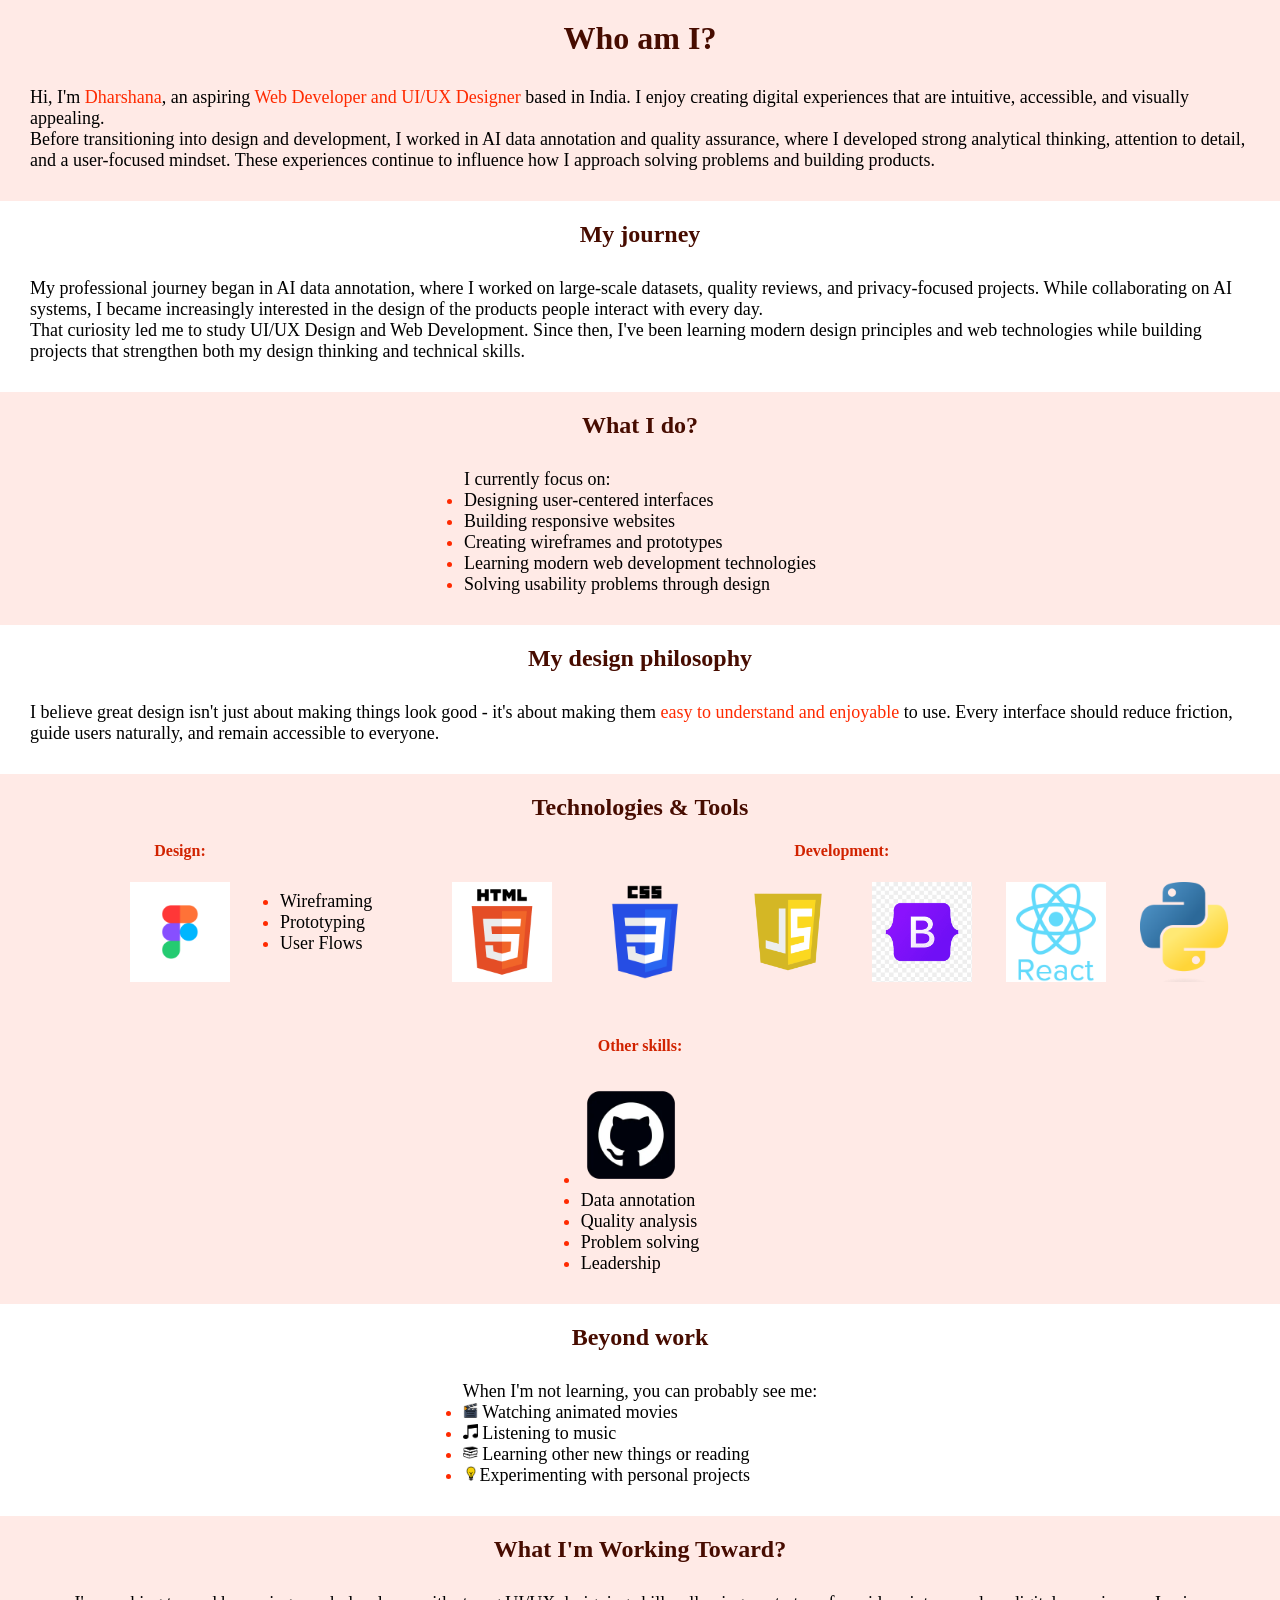
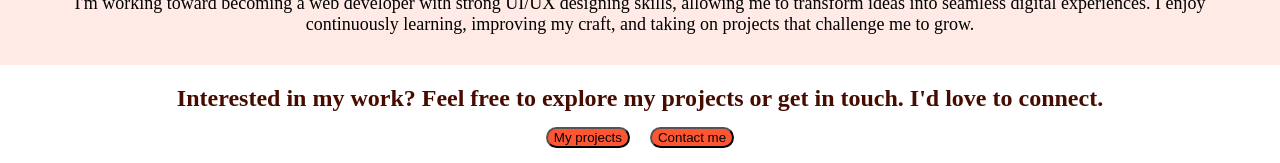
==== about_me.html @ a4a75ca3 "Add files via upload" ====
<!DOCTYPE html>
<html lang="en">
<head>
    <meta charset="UTF-8">
    <meta name="viewport" content="width=device-width, initial-scale=1.0">
    <title>About me</title>
    <link rel="stylesheet" href="./style.css"/>
</head>
<body>
    <div class="container-fluid introduction">
        <h1>Who am I?</h1>
        <p class="introduction-text">Hi, I'm <span class="name-job">Dharshana</span>, an aspiring <span class="name-job"> Web Developer and UI/UX Designer</span> based in India. I enjoy creating digital experiences that are intuitive, accessible, and visually appealing.<br>
            Before transitioning into design and development, I worked in AI data annotation and quality assurance, where I developed strong analytical thinking, attention to detail, and a user-focused mindset. These experiences continue to influence how I approach solving problems and building products.</p>
    </div>
    <div class="container-fluid my-journey">
        <h2>My journey</h2>
        <p class="journey-text">My professional journey began in AI data annotation, where I worked on large-scale datasets, quality reviews, and privacy-focused projects. While collaborating on AI systems, I became increasingly interested in the design of the products people interact with every day.<br>
            That curiosity led me to study UI/UX Design and Web Development. Since then, I've been learning modern design principles and web technologies while building projects that strengthen both my design thinking and technical skills.</p>
    </div>
    <div class="container-fluid doing">
        <h2>What I do?</h2>
        <ul>
            I currently focus on:
            <li>Designing user-centered interfaces</li>
            <li>Building responsive websites</li>
            <li>Creating wireframes and prototypes</li>
            <li>Learning modern web development technologies</li>
            <li>Solving usability problems through design</li>
        </ul>
    </div>
    <div class="container-fluid philosophy">
        <h2>My design philosophy</h2>
        <p class="journey-text">I believe great design isn't just about making things look good - it's about making them <span class="name-job">easy to understand and enjoyable</span> to use. Every interface should reduce friction, guide users naturally, and remain accessible to everyone.</p>
    </div>
    <div class="container-fluid doing">
        <h2>Technologies & Tools</h2>
        <div class="tools-tech">
            <div class="tools">
                <h4>Design:</h4>
                <img src="./logo images/figma logo.png" alt="figma logo" height="100px"/>
            </div>
            <div class="skills">
                <ul>
                    <li>Wireframing</li>
                    <li>Prototyping</li>
                    <li>User Flows</li>
                </ul>
            </div>
            <div class="tools">
                <h4>Development:</h4>
                <img src="./logo images/html new.png" alt="html logo" height="100px"/>
                <img src="./logo images/css logo.png" alt="css logo" height="100px"/>
                <img src="./logo images/javascript-logo-javascript-icon-transparent-free-png.webp" alt="javascript logo" height="100px"/>
                <img src="./logo images/bootstrap new.png" alt="bootstrap logo" height="100px" class="boots"/>
                <img src="./logo images/react.png" alt="react logo" height="100px" class="boots"/>
                <img src="./logo images/Python-logo.png" alt="python logo" height="100px" class="boots"/>
            </div>
        </div>
        <div>
            <h4 class="other">Other skills:</h4>
            <ul>
                <li><img src="./logo images/github new.webp" alt="github logo" height="100px"/></li>
                <li>Data annotation</li>
                <li>Quality analysis</li>
                <li>Problem solving</li>
                <li>Leadership</li>
            </ul>   
        </div>
    </div>
    <div class="container-fluid hobbies">
        <h2>Beyond work</h2>
        <ul>
            When I'm not learning, you can probably see me:
            <li><img src="./icons/movie icon.png" alt="clapboard icon" height="15px"/> Watching animated movies</li>
            <li><img src="./icons/music.png" alt="music note icon" height="15px"/> Listening to music</li>
            <li><img src="./icons/books.png" alt="books icon" height="15px"/> Learning other new things or reading</li>
            <li><img src="./icons/bulb.png" alt="bulb icon" height="15px"/>Experimenting with personal projects</li>
        </ul>
    </div>
    <div class="container-fluid doing">
        <h2>What I'm Working Toward?</h2>
        <p class="journey-text">I'm working toward becoming a web developer with strong UI/UX designing skills, allowing me to transform ideas into seamless digital experiences. I enjoy continuously learning, improving my craft, and taking on projects that challenge me to grow.</p>
    </div>
    <div class="container-fluid CTA"> 
        <h2>Interested in my work? Feel free to explore my projects or get in touch. I'd love to connect.</h2>
        <div class="next-pages">
            <button class="btn rounded-pill px-3" type="button">My projects</button>
            <button class="btn rounded-pill px-3" type="button">Contact me</button>
        </div>
    </div>
</body>
</html>
---- style.css ----
body {
    margin: 0;
    padding: 0;
}

.introduction{
    background-color: #FFEAE6;
}

h1{
    margin: 0;
    padding-top: 20px;
    text-align: center;
    color: #470C00;
}
.introduction-text{
    font-size: large;
    padding: 30px;
    margin: 0;
}
.name-job{
    color: #FF2A00;
}
h2{
    margin: 0;
    padding-top: 20px;
    text-align: center;
    color: #470C00;
}
.journey-text{
    font-size: large;
    padding: 30px;
    margin: 0;
}
.doing{
    background-color: #FFEAE6;
    text-align: center;
}
ul{
    font-size: large;
    padding: 30px;
    margin: 0;
    display: inline-block;
    text-align: left;
}
li::marker {
    color: #FF2A00;
}
h4{
    color: #D12300;
}
.tools-tech{
    display: flex;
    flex-direction: row;
    flex-wrap: wrap;
    gap: 20px;
    margin-left: 100px;
}
.tools {
    margin-left: 30px;
    margin-bottom: 30px;
}
.skills{
    margin-top: 40px;
}
.boots{
    margin-left: 30px;
}
.other{
    margin-bottom: 0;
}
.hobbies{
    text-align: center;
}
.btn{
    background-color: #FF5533;
    border-radius: 16px;
}
.next-pages{
    display: flex;
    justify-content: center;
    gap: 20px;
    margin-top: 15px;
    margin-bottom: 15px;
}
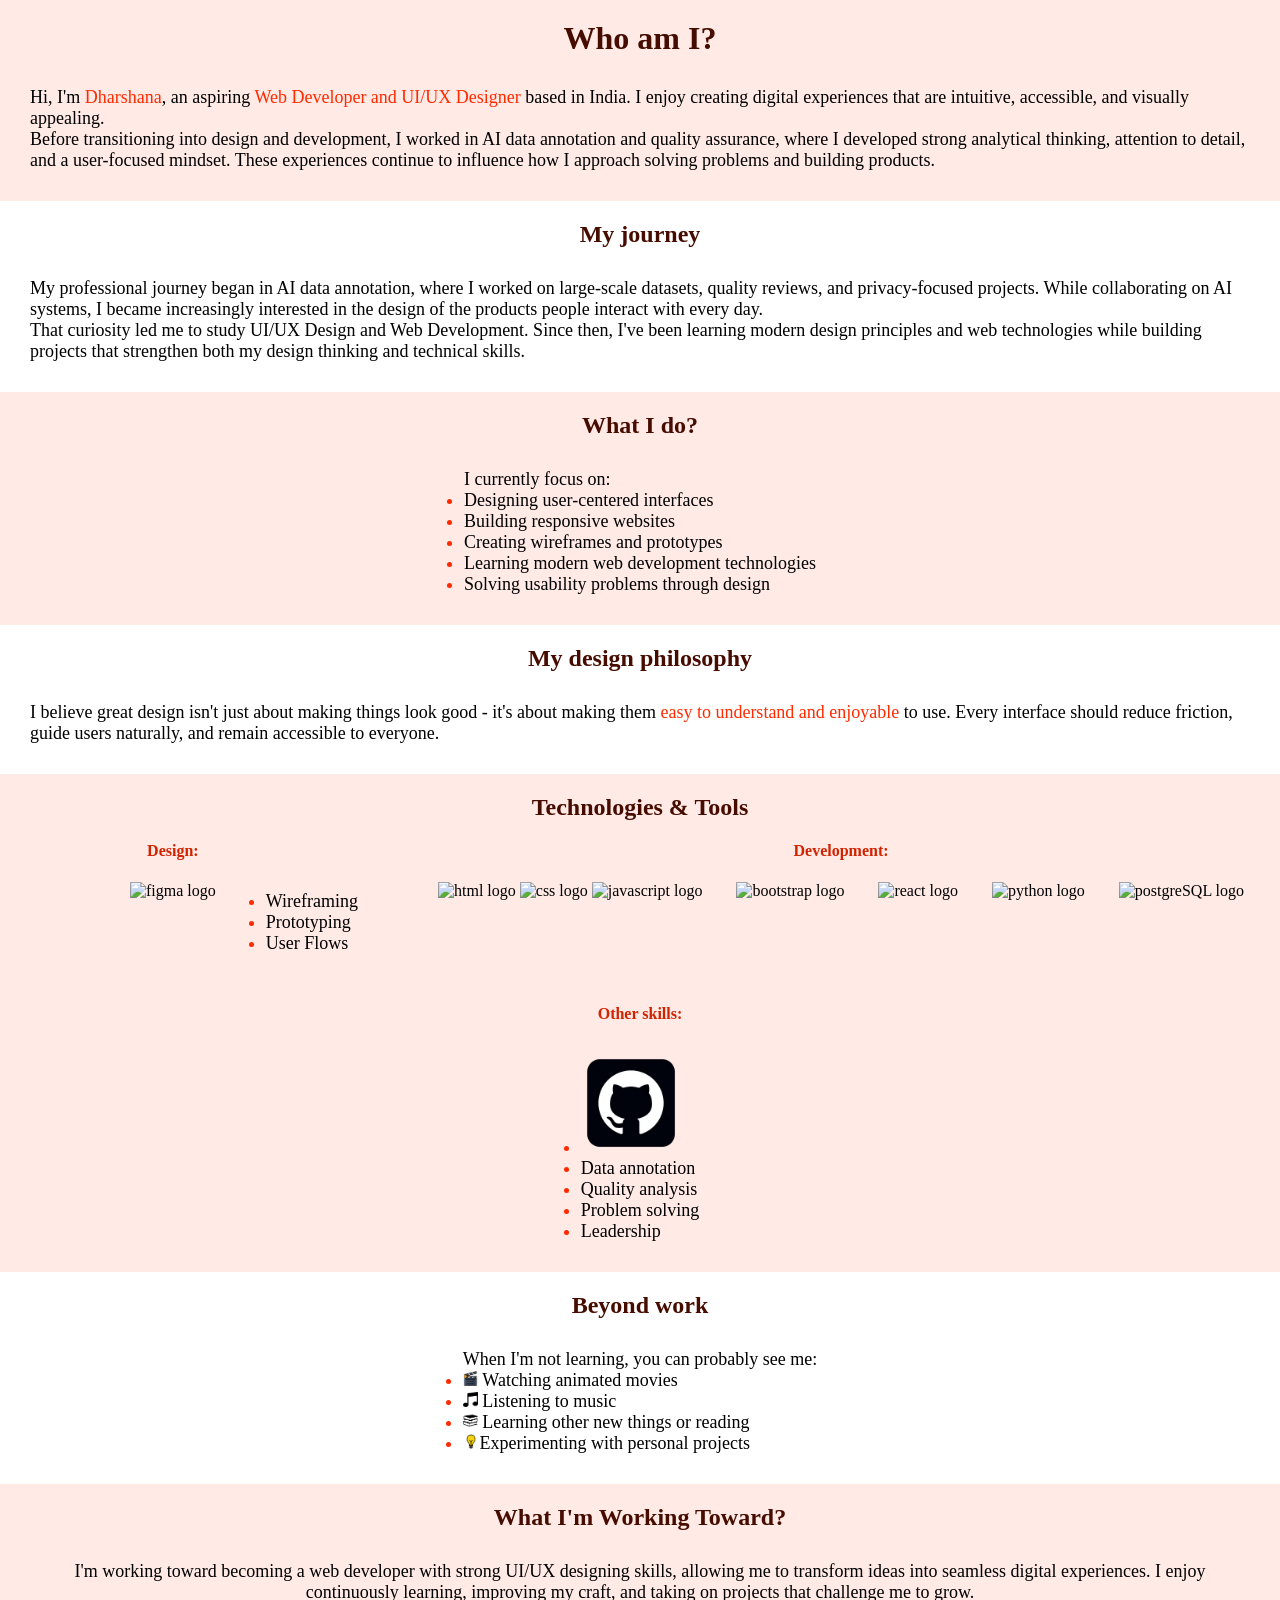
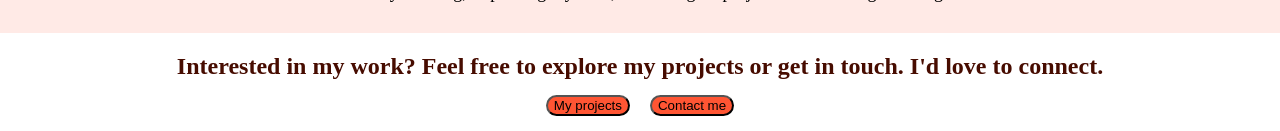
==== commit 62f5e428: "Fix HTML formatting and update image sources" ====
--- a/about_me.html
+++ b/about_me.html
@@ -37,7 +37,7 @@
         <div class="tools-tech">
             <div class="tools">
                 <h4>Design:</h4>
-                <img src="./logo images/figma logo.png" alt="figma logo" height="100px"/>
+                <img src="https://skillicons.dev/icons?i=figma" alt="figma logo" height="100px"/>
             </div>
             <div class="skills">
                 <ul>
@@ -48,12 +48,13 @@
             </div>
             <div class="tools">
                 <h4>Development:</h4>
-                <img src="./logo images/html new.png" alt="html logo" height="100px"/>
-                <img src="./logo images/css logo.png" alt="css logo" height="100px"/>
-                <img src="./logo images/javascript-logo-javascript-icon-transparent-free-png.webp" alt="javascript logo" height="100px"/>
-                <img src="./logo images/bootstrap new.png" alt="bootstrap logo" height="100px" class="boots"/>
-                <img src="./logo images/react.png" alt="react logo" height="100px" class="boots"/>
-                <img src="./logo images/Python-logo.png" alt="python logo" height="100px" class="boots"/>
+                <img src="https://skillicons.dev/icons?i=html" alt="html logo" height="100px"/>
+                <img src="https://skillicons.dev/icons?i=css" alt="css logo" height="100px"/>
+                <img src="https://skillicons.dev/icons?i=js" alt="javascript logo" height="100px"/>
+                <img src="https://skillicons.dev/icons?i=bootstrap" alt="bootstrap logo" height="100px" class="boots"/>
+                <img src="https://skillicons.dev/icons?i=react" alt="react logo" height="100px" class="boots"/>
+                <img src="https://skillicons.dev/icons?i=py" alt="python logo" height="100px" class="boots"/>
+                <img src="https://skillicons.dev/icons?i=postgres" alt="postgreSQL logo" height="100px" class="boots"/>
             </div>
         </div>
         <div>
@@ -89,4 +90,4 @@
         </div>
     </div>
 </body>
-</html>+</html>
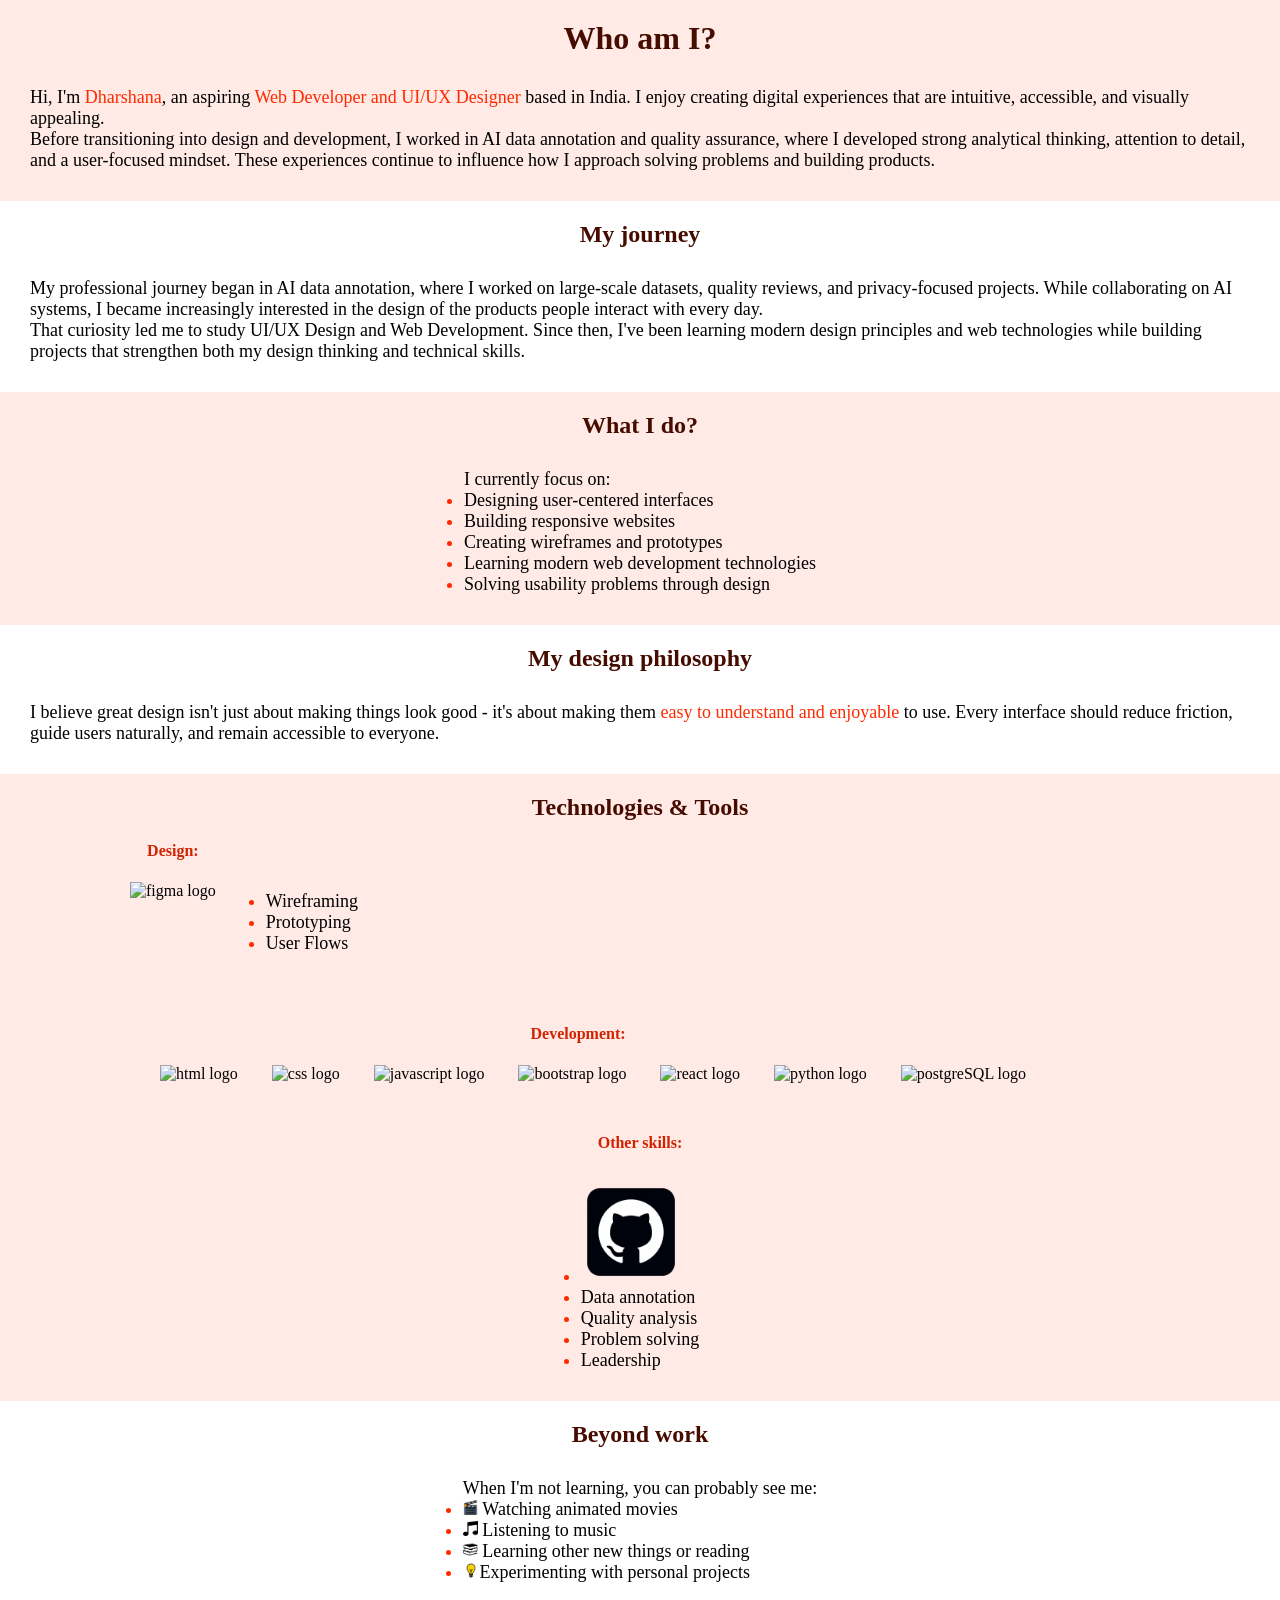
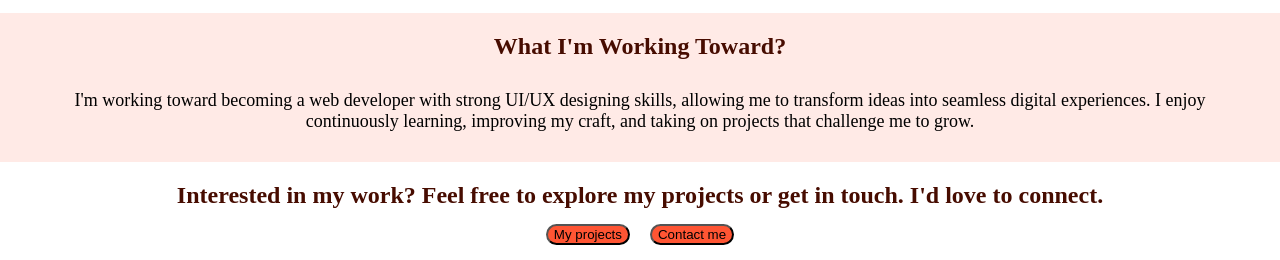
==== commit 795ee4e2: "Fix HTML encoding issues in about_me.html" ====
--- a/about_me.html
+++ b/about_me.html
@@ -48,9 +48,9 @@
             </div>
             <div class="tools">
                 <h4>Development:</h4>
-                <img src="https://skillicons.dev/icons?i=html" alt="html logo" height="100px"/>
-                <img src="https://skillicons.dev/icons?i=css" alt="css logo" height="100px"/>
-                <img src="https://skillicons.dev/icons?i=js" alt="javascript logo" height="100px"/>
+                <img src="https://skillicons.dev/icons?i=html" alt="html logo" height="100px" class="boots"/>
+                <img src="https://skillicons.dev/icons?i=css" alt="css logo" height="100px" class="boots"/>
+                <img src="https://skillicons.dev/icons?i=js" alt="javascript logo" height="100px" class="boots"/>
                 <img src="https://skillicons.dev/icons?i=bootstrap" alt="bootstrap logo" height="100px" class="boots"/>
                 <img src="https://skillicons.dev/icons?i=react" alt="react logo" height="100px" class="boots"/>
                 <img src="https://skillicons.dev/icons?i=py" alt="python logo" height="100px" class="boots"/>
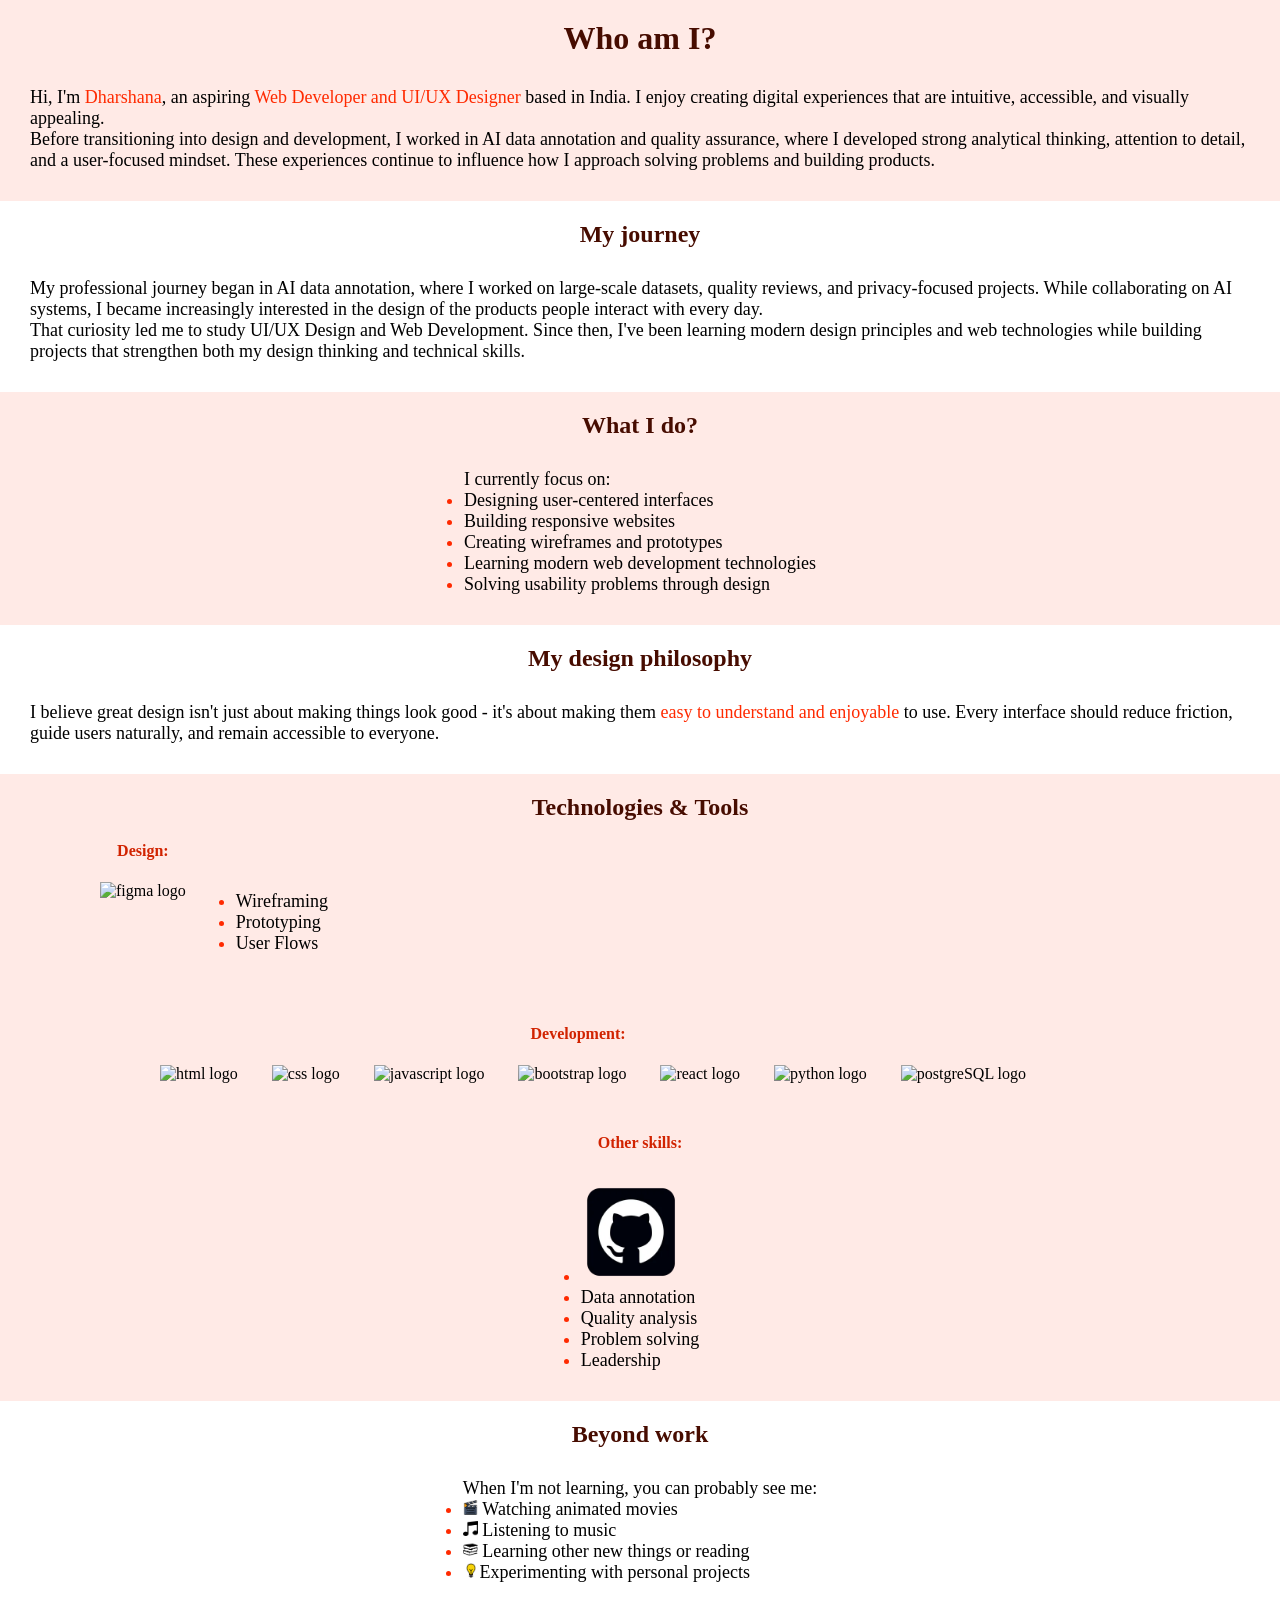
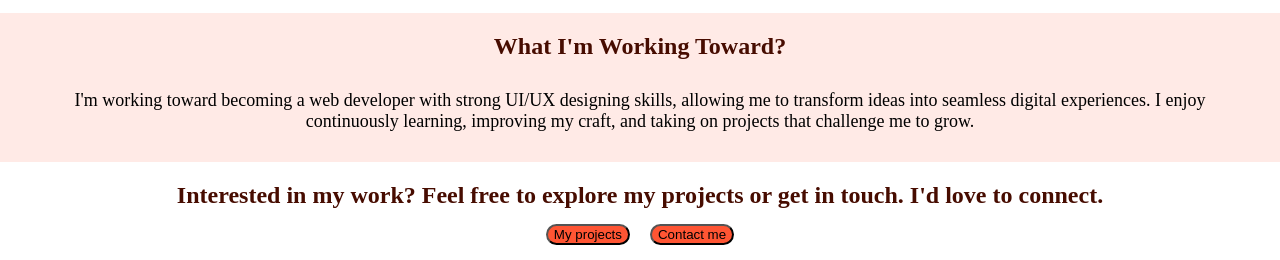
==== commit 997b495c: "Fix HTML entity encoding in about_me.html" ====
--- a/about_me.html
+++ b/about_me.html
@@ -35,7 +35,7 @@
     <div class="container-fluid doing">
         <h2>Technologies & Tools</h2>
         <div class="tools-tech">
-            <div class="tools">
+            <div class="tool">
                 <h4>Design:</h4>
                 <img src="https://skillicons.dev/icons?i=figma" alt="figma logo" height="100px"/>
             </div>
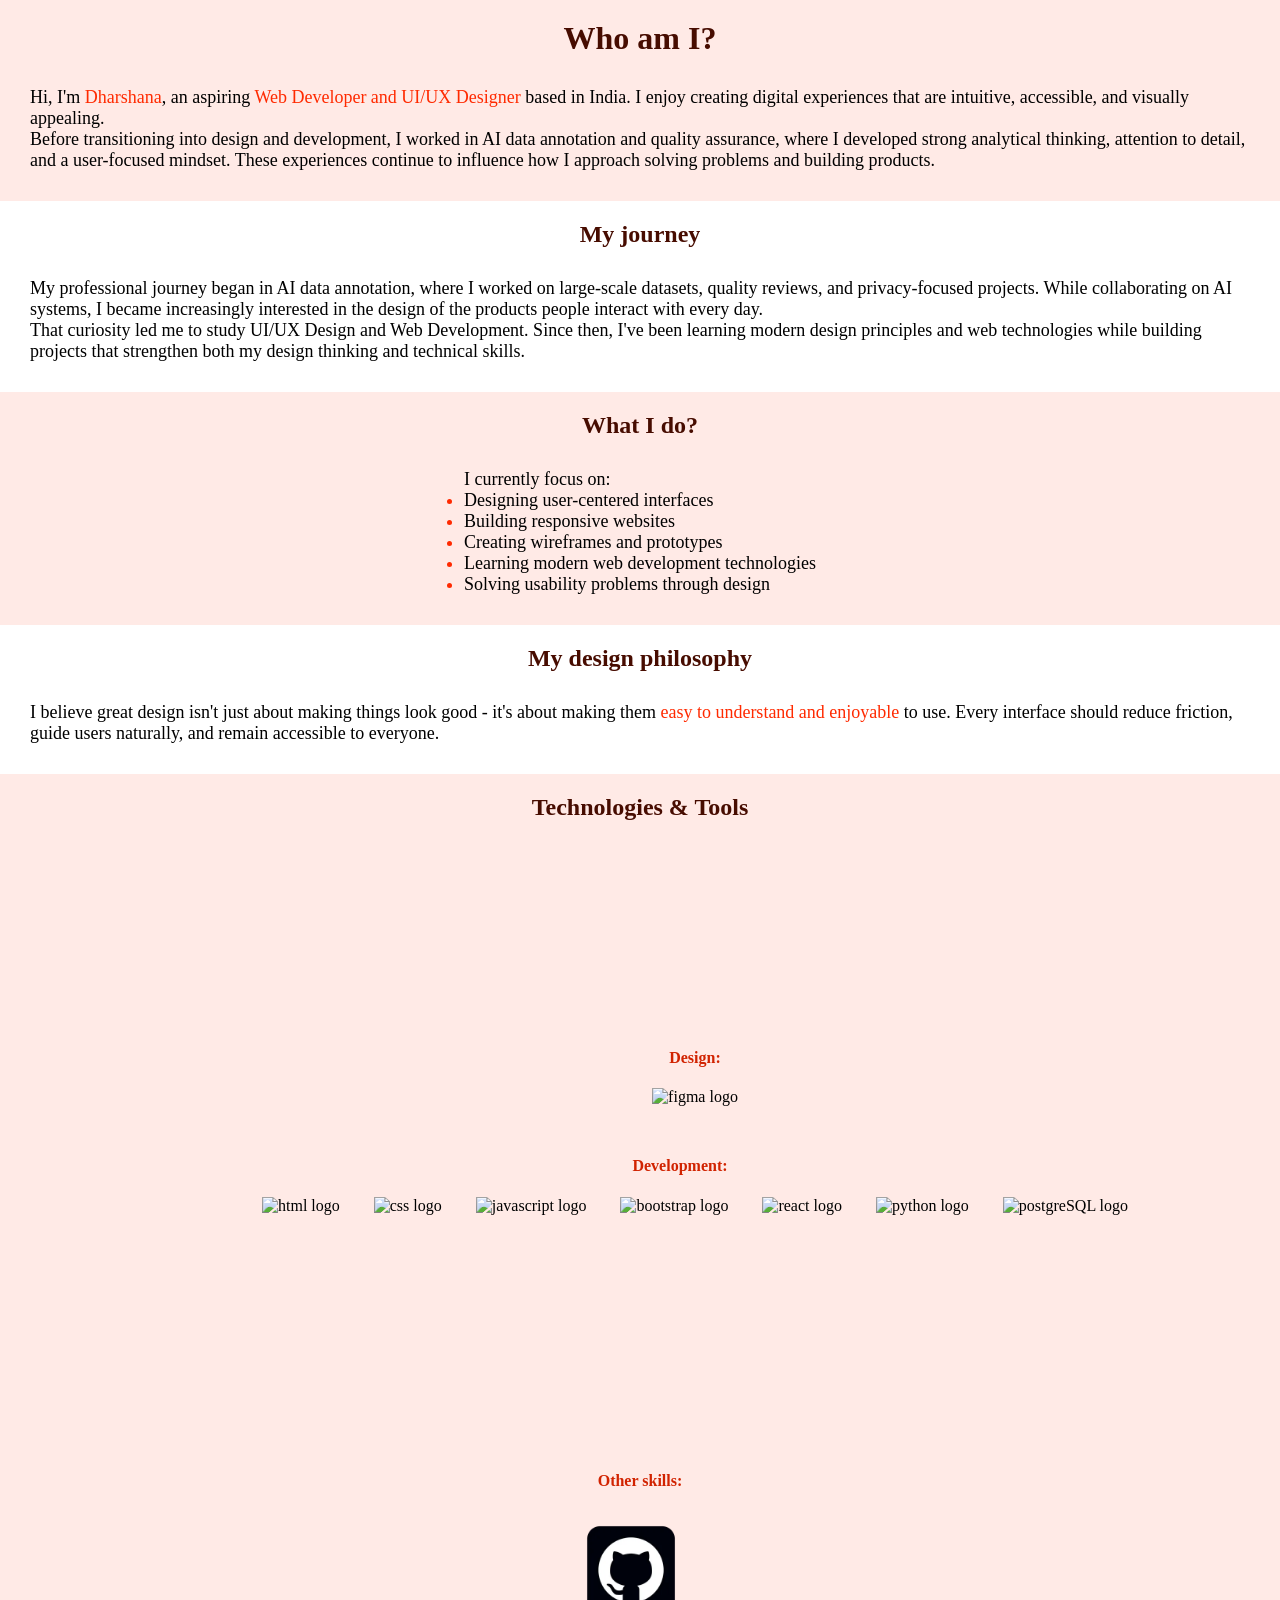
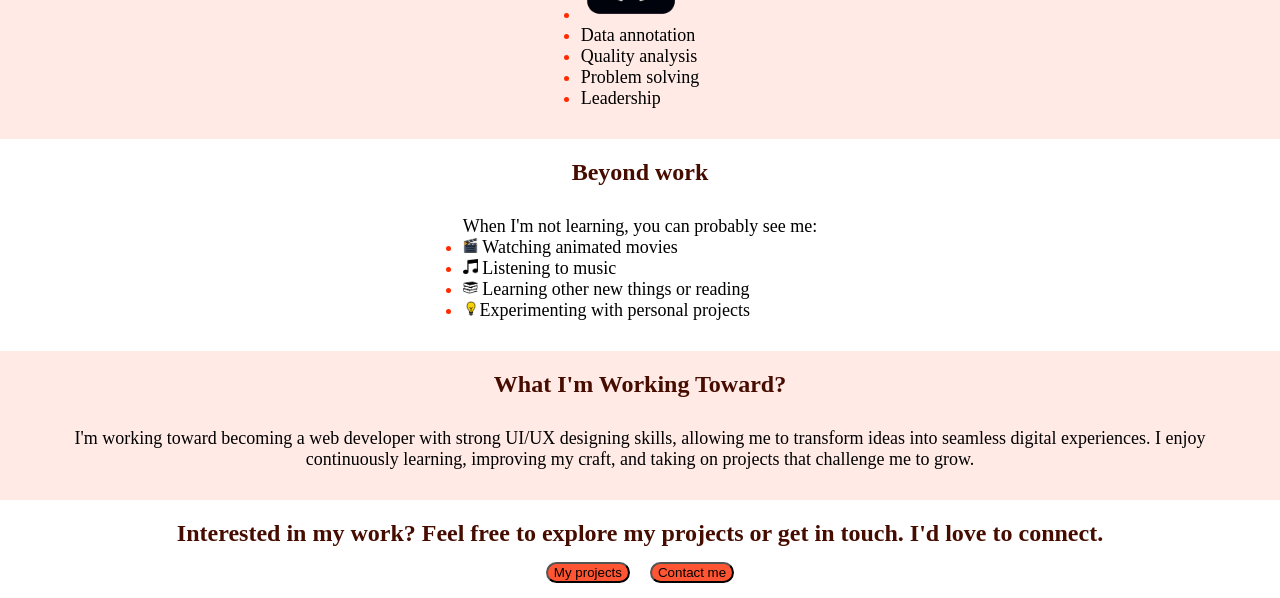
==== commit 81de634b: "Update about_me.html" ====
--- a/about_me.html
+++ b/about_me.html
@@ -38,13 +38,6 @@
             <div class="tool">
                 <h4>Design:</h4>
                 <img src="https://skillicons.dev/icons?i=figma" alt="figma logo" height="100px"/>
-            </div>
-            <div class="skills">
-                <ul>
-                    <li>Wireframing</li>
-                    <li>Prototyping</li>
-                    <li>User Flows</li>
-                </ul>
             </div>
             <div class="tools">
                 <h4>Development:</h4>
--- a/style.css
+++ b/style.css
@@ -51,20 +51,23 @@
 }
 .tools-tech{
     display: flex;
-    flex-direction: row;
-    flex-wrap: wrap;
+    height: 70vh;
+    flex-direction: column;
+    justify-content: center;
+    align-items: center;
     gap: 20px;
-    margin-left: 100px;
+    margin-left: 80px;
 }
-.tools {
+.tool {
     margin-left: 30px;
-    margin-bottom: 30px;
+    margin-bottom: 10px;
 }
 .skills{
-    margin-top: 40px;
+    margin-top: 10px;
 }
 .boots{
     margin-left: 30px;
+    margin-bottom: 30px;
 }
 .other{
     margin-bottom: 0;
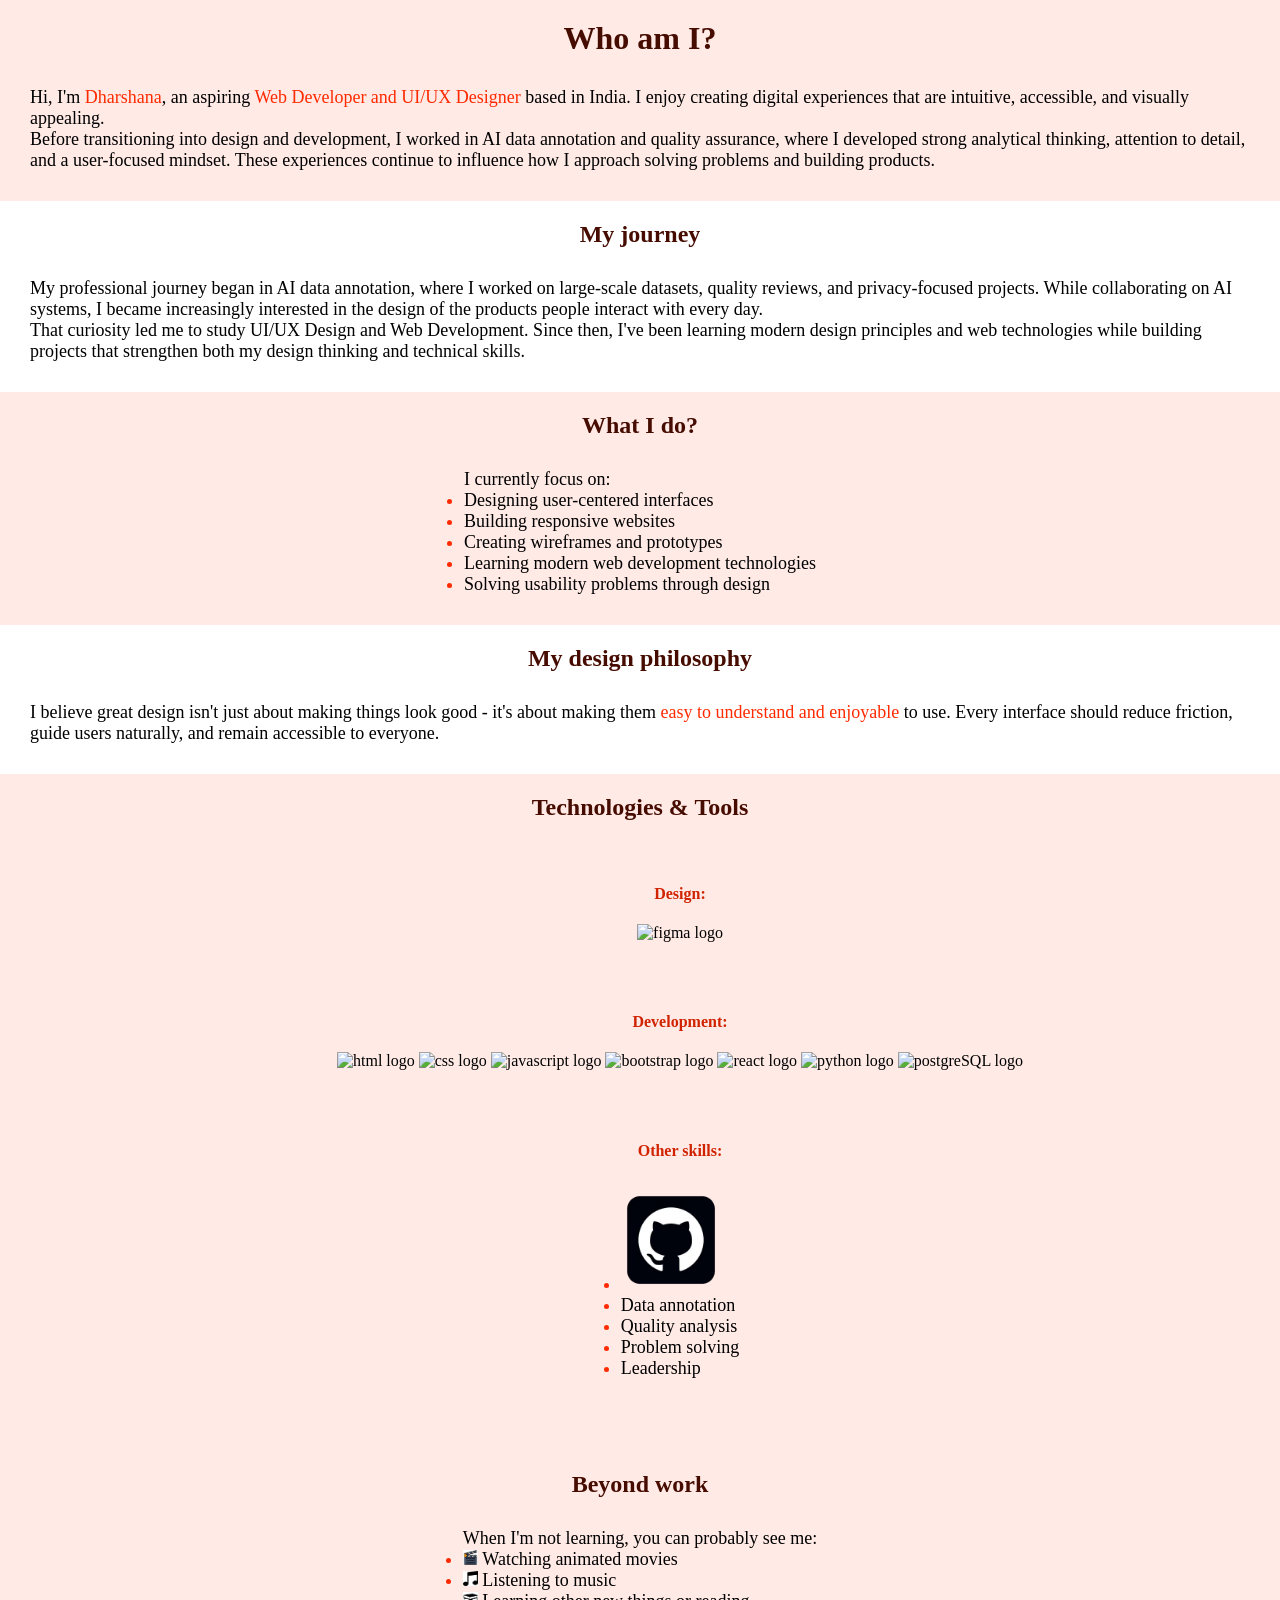
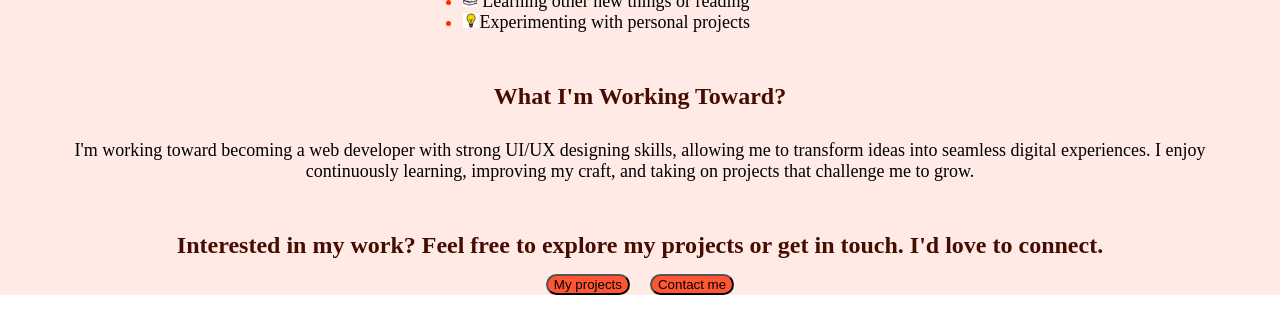
==== commit 83bff38a: "Fix HTML formatting issues in about_me.html" ====
--- a/about_me.html
+++ b/about_me.html
@@ -49,17 +49,16 @@
                 <img src="https://skillicons.dev/icons?i=py" alt="python logo" height="100px" class="boots"/>
                 <img src="https://skillicons.dev/icons?i=postgres" alt="postgreSQL logo" height="100px" class="boots"/>
             </div>
-        </div>
-        <div>
-            <h4 class="other">Other skills:</h4>
-            <ul>
-                <li><img src="./logo images/github new.webp" alt="github logo" height="100px"/></li>
-                <li>Data annotation</li>
-                <li>Quality analysis</li>
-                <li>Problem solving</li>
-                <li>Leadership</li>
-            </ul>   
-        </div>
+            <div>
+                <h4 class="other">Other skills:</h4>
+                <ul>
+                    <li><img src="./logo images/github new.webp" alt="github logo" height="100px"/></li>
+                    <li>Data annotation</li>
+                    <li>Quality analysis</li>
+                    <li>Problem solving</li>
+                    <li>Leadership</li>
+                </ul>   
+            </div>
     </div>
     <div class="container-fluid hobbies">
         <h2>Beyond work</h2>
--- a/style.css
+++ b/style.css
@@ -59,14 +59,9 @@
     margin-left: 80px;
 }
 .tool {
-    margin-left: 30px;
-    margin-bottom: 10px;
-}
-.skills{
-    margin-top: 10px;
+    margin-bottom: 30px;
 }
 .boots{
-    margin-left: 30px;
     margin-bottom: 30px;
 }
 .other{
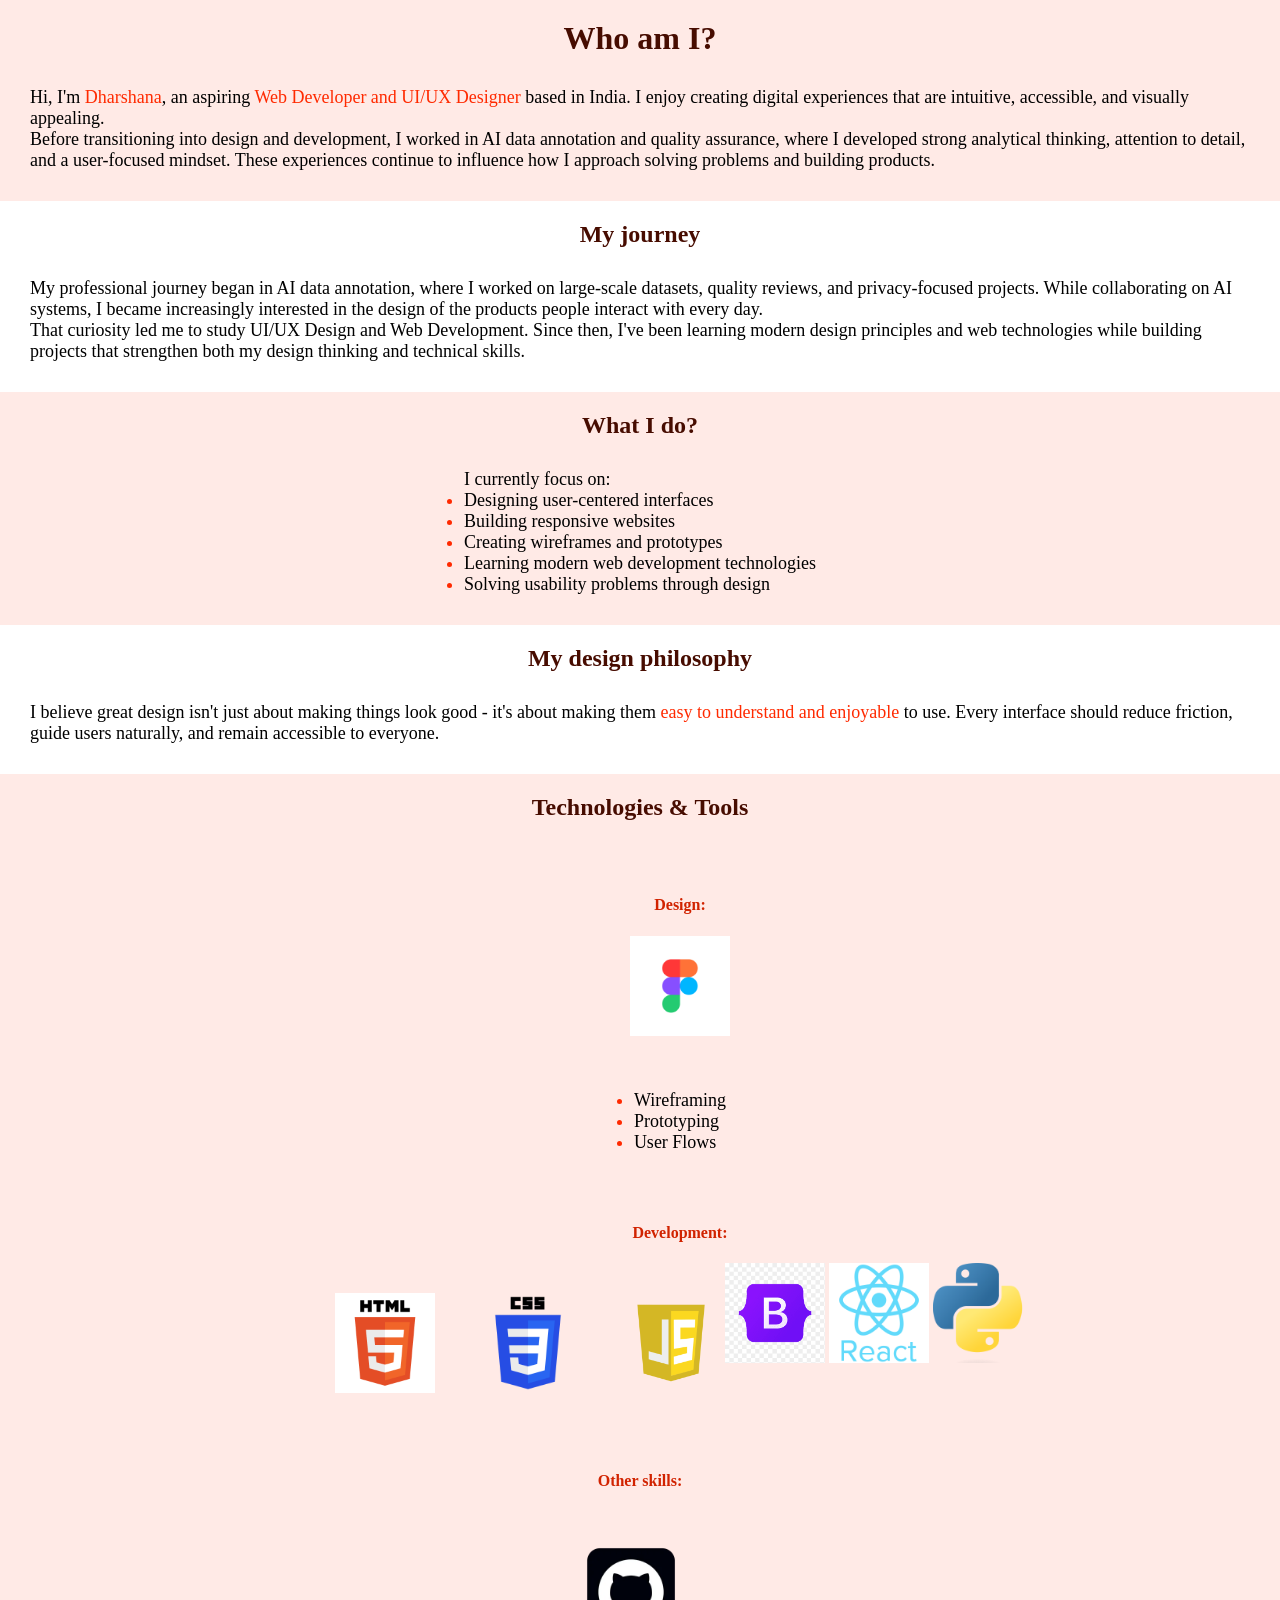
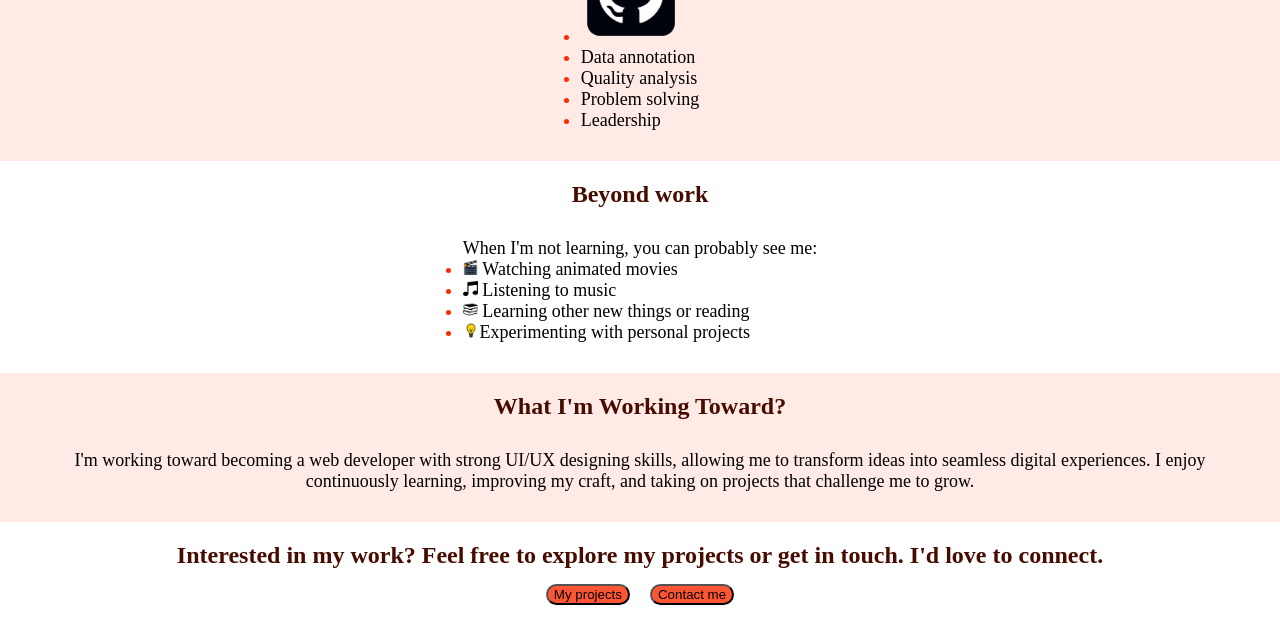
==== commit df83ea0a: "Fix HTML formatting and update image paths" ====
--- a/about_me.html
+++ b/about_me.html
@@ -35,30 +35,37 @@
     <div class="container-fluid doing">
         <h2>Technologies & Tools</h2>
         <div class="tools-tech">
-            <div class="tool">
+            <div class="tools">
                 <h4>Design:</h4>
-                <img src="https://skillicons.dev/icons?i=figma" alt="figma logo" height="100px"/>
+                <img src="./logo images/figma logo.png" alt="figma logo" height="100px"/>
+            </div>
+            <div class="skills">
+                <ul>
+                    <li>Wireframing</li>
+                    <li>Prototyping</li>
+                    <li>User Flows</li>
+                </ul>
             </div>
             <div class="tools">
                 <h4>Development:</h4>
-                <img src="https://skillicons.dev/icons?i=html" alt="html logo" height="100px" class="boots"/>
-                <img src="https://skillicons.dev/icons?i=css" alt="css logo" height="100px" class="boots"/>
-                <img src="https://skillicons.dev/icons?i=js" alt="javascript logo" height="100px" class="boots"/>
-                <img src="https://skillicons.dev/icons?i=bootstrap" alt="bootstrap logo" height="100px" class="boots"/>
-                <img src="https://skillicons.dev/icons?i=react" alt="react logo" height="100px" class="boots"/>
-                <img src="https://skillicons.dev/icons?i=py" alt="python logo" height="100px" class="boots"/>
-                <img src="https://skillicons.dev/icons?i=postgres" alt="postgreSQL logo" height="100px" class="boots"/>
+                <img src="./logo images/html new.png" alt="html logo" height="100px"/>
+                <img src="./logo images/css logo.png" alt="css logo" height="100px"/>
+                <img src="./logo images/javascript-logo-javascript-icon-transparent-free-png.webp" alt="javascript logo" height="100px"/>
+                <img src="./logo images/bootstrap new.png" alt="bootstrap logo" height="100px" class="boots"/>
+                <img src="./logo images/react.png" alt="react logo" height="100px" class="boots"/>
+                <img src="./logo images/Python-logo.png" alt="python logo" height="100px" class="boots"/>
             </div>
-            <div>
-                <h4 class="other">Other skills:</h4>
-                <ul>
-                    <li><img src="./logo images/github new.webp" alt="github logo" height="100px"/></li>
-                    <li>Data annotation</li>
-                    <li>Quality analysis</li>
-                    <li>Problem solving</li>
-                    <li>Leadership</li>
-                </ul>   
-            </div>
+        </div>
+        <div>
+            <h4 class="other">Other skills:</h4>
+            <ul>
+                <li><img src="./logo images/github new.webp" alt="github logo" height="100px"/></li>
+                <li>Data annotation</li>
+                <li>Quality analysis</li>
+                <li>Problem solving</li>
+                <li>Leadership</li>
+            </ul>   
+        </div>
     </div>
     <div class="container-fluid hobbies">
         <h2>Beyond work</h2>
--- a/style.css
+++ b/style.css
@@ -64,9 +64,6 @@
 .boots{
     margin-bottom: 30px;
 }
-.other{
-    margin-bottom: 0;
-}
 .hobbies{
     text-align: center;
 }
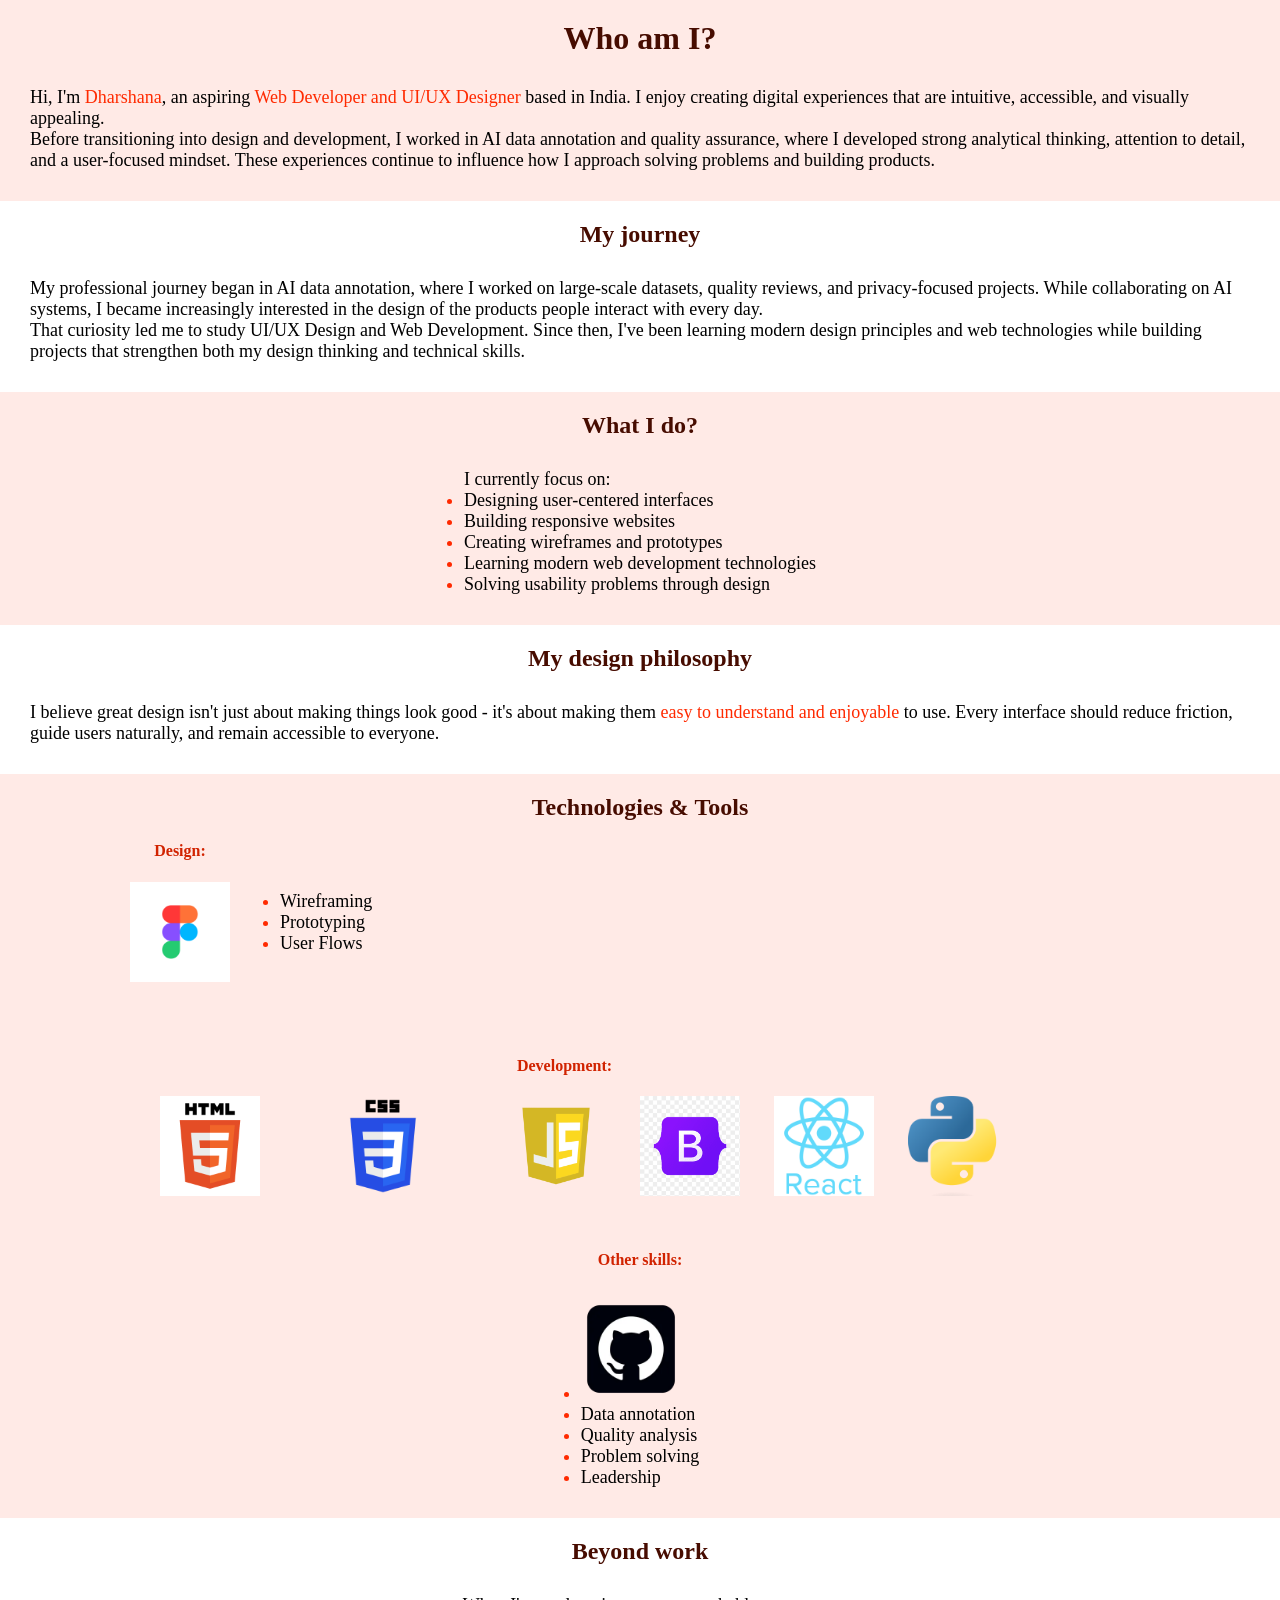
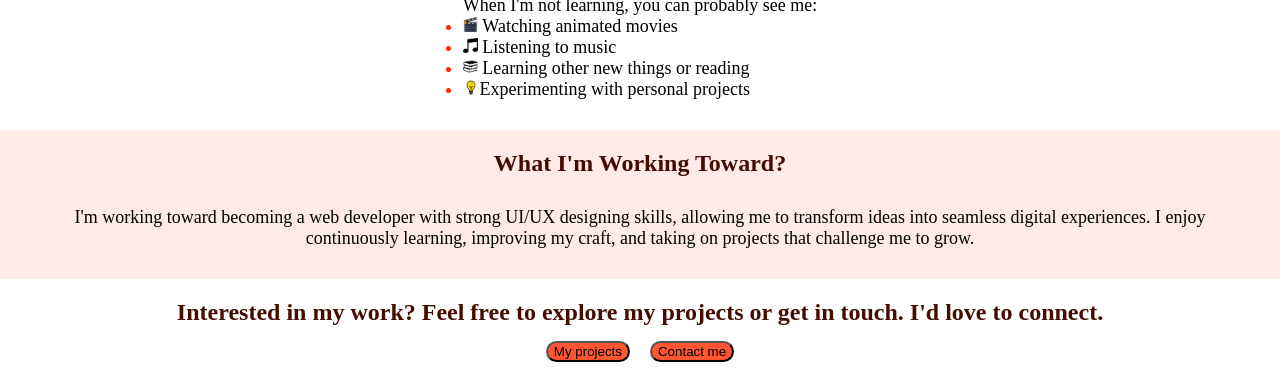
==== commit fcaff160: "Fix HTML formatting in about_me.html" ====
--- a/about_me.html
+++ b/about_me.html
@@ -48,9 +48,9 @@
             </div>
             <div class="tools">
                 <h4>Development:</h4>
-                <img src="./logo images/html new.png" alt="html logo" height="100px"/>
-                <img src="./logo images/css logo.png" alt="css logo" height="100px"/>
-                <img src="./logo images/javascript-logo-javascript-icon-transparent-free-png.webp" alt="javascript logo" height="100px"/>
+                <img src="./logo images/html new.png" alt="html logo" height="100px" class="boots"/>
+                <img src="./logo images/css logo.png" alt="css logo" height="100px" class="boots"/>
+                <img src="./logo images/javascript-logo-javascript-icon-transparent-free-png.webp" alt="javascript logo" height="100px" class="boots"/>
                 <img src="./logo images/bootstrap new.png" alt="bootstrap logo" height="100px" class="boots"/>
                 <img src="./logo images/react.png" alt="react logo" height="100px" class="boots"/>
                 <img src="./logo images/Python-logo.png" alt="python logo" height="100px" class="boots"/>
--- a/style.css
+++ b/style.css
@@ -51,18 +51,23 @@
 }
 .tools-tech{
     display: flex;
-    height: 70vh;
-    flex-direction: column;
-    justify-content: center;
-    align-items: center;
+    flex-direction: row;
+    flex-wrap: wrap;
     gap: 20px;
-    margin-left: 80px;
+    margin-left: 100px;
 }
-.tool {
+.tools {
+    margin-left: 30px;
     margin-bottom: 30px;
 }
+.skills{
+    margin-top: 40px;
+}
 .boots{
-    margin-bottom: 30px;
+    margin-left: 30px;
+}
+.other{
+    margin-bottom: 0;
 }
 .hobbies{
     text-align: center;
@@ -78,3 +83,4 @@
     margin-top: 15px;
     margin-bottom: 15px;
 }
+
